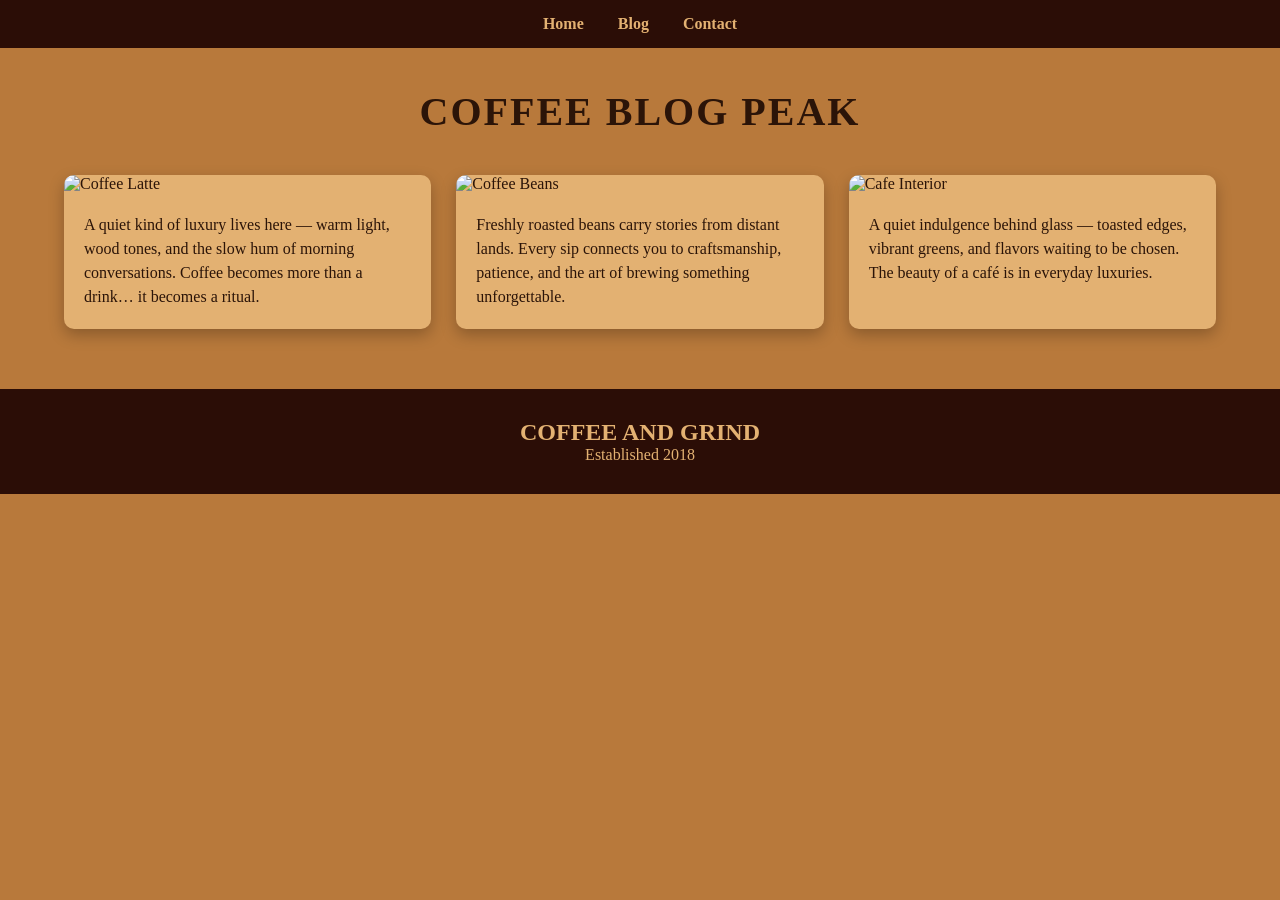
==== blog.html @ ee400663 "Create blog.html for coffee blog layout This HTML file contains the structure and styling for a coff" ====
<!DOCTYPE html>
<html lang="en">
<head>
<meta charset="UTF-8">
<meta name="viewport" content="width=device-width, initial-scale=1.0">
<title>Coffee and Grind | Blog</title>

<style>
* {
    margin: 0;
    padding: 0;
    box-sizing: border-box;
}

body {
    font-family: "Times New Roman", serif;
    background-color: #b8793b;
    color: #2b1408;
}

/* NAVBAR */
nav {
    background-color: #2b0d06;
    padding: 15px;
    text-align: center;
}

nav a {
    color: #e3b172;
    margin: 0 15px;
    text-decoration: none;
    font-weight: bold;
}

/* HEADER */
header {
    text-align: center;
    padding: 40px 20px;
}

header h1 {
    font-size: 2.5rem;
    letter-spacing: 2px;
}

/* GRID */
.container {
    width: 90%;
    margin: auto;
    display: grid;
    grid-template-columns: repeat(auto-fit, minmax(300px, 1fr));
    gap: 25px;
    padding-bottom: 60px;
}

/* CARD */
.card {
    background-color: #e3b172;
    border-radius: 10px;
    overflow: hidden;
    box-shadow: 0 6px 15px rgba(0,0,0,0.25);
    transition: transform 0.3s ease;
}

.card:hover {
    transform: translateY(-8px);
}

.card img {
    width: 100%;
    height: 200px;
    object-fit: cover;
}

.card p {
    padding: 20px;
    line-height: 1.5;
}

/* FOOTER */
footer {
    background-color: #2b0d06;
    color: #e3b172;
    text-align: center;
    padding: 30px 10px;
}
</style>
</head>

<body>

<!-- NAVIGATION -->
<nav>
    <a href="index.html">Home</a>
    <a href="blog.html">Blog</a>
    <a href="contact.html">Contact</a>
</nav>

<header>
    <h1>COFFEE BLOG PEAK</h1>
</header>

<section class="container">

    <div class="card">
        <img src="images/blog1.jpg" alt="Coffee Latte">
        <p>
            A quiet kind of luxury lives here — warm light, wood tones, and the slow hum 
            of morning conversations. Coffee becomes more than a drink… it becomes a ritual.
        </p>
    </div>

    <div class="card">
        <img src="images/blog2.jpg" alt="Coffee Beans">
        <p>
            Freshly roasted beans carry stories from distant lands. Every sip connects you 
            to craftsmanship, patience, and the art of brewing something unforgettable.
        </p>
    </div>

    <div class="card">
        <img src="images/blog3.jpg" alt="Cafe Interior">
        <p>
            A quiet indulgence behind glass — toasted edges, vibrant greens, and flavors 
            waiting to be chosen. The beauty of a café is in everyday luxuries.
        </p>
    </div>

</section>

<footer>
    <h2>COFFEE AND GRIND</h2>
    <p>Established 2018</p>
</footer>

</body>
</html>
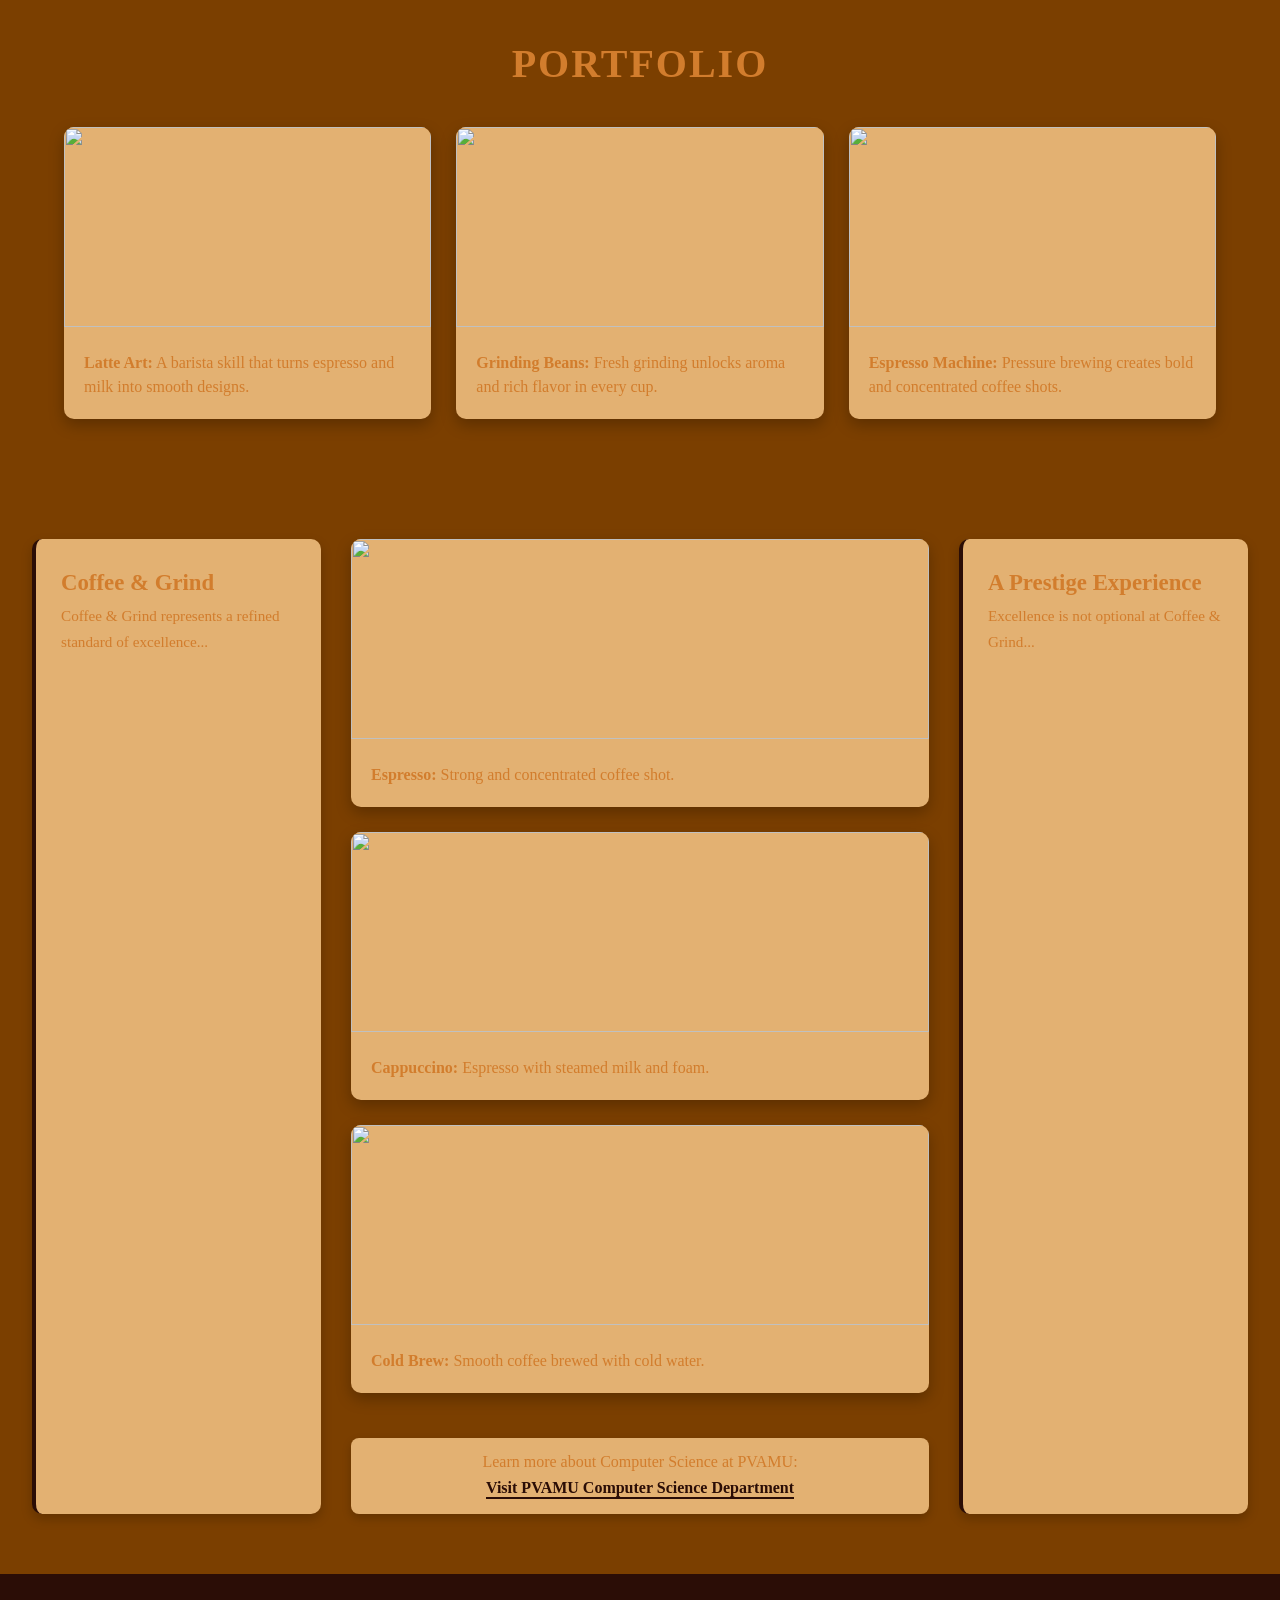
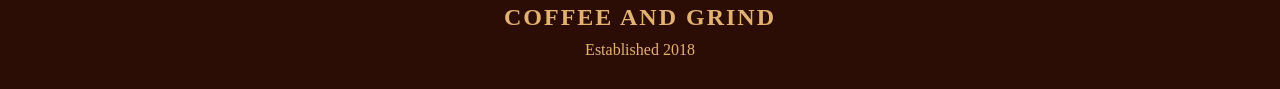
==== commit cb6fb31e: "Update blog title and styling for coffee blog" ====
--- a/blog.html
+++ b/blog.html
@@ -3,9 +3,10 @@
 <head>
 <meta charset="UTF-8">
 <meta name="viewport" content="width=device-width, initial-scale=1.0">
-<title>Coffee and Grind | Blog</title>
+<title>Coffee Blog Peak</title>
 
 <style>
+
 * {
     margin: 0;
     padding: 0;
@@ -13,26 +14,11 @@
 }
 
 body {
-    font-family: "Times New Roman", serif;
-    background-color: #b8793b;
-    color: #2b1408;
-}
-
-/* NAVBAR */
-nav {
-    background-color: #2b0d06;
-    padding: 15px;
-    text-align: center;
-}
-
-nav a {
-    color: #e3b172;
-    margin: 0 15px;
-    text-decoration: none;
-    font-weight: bold;
-}
-
-/* HEADER */
+    font-family: Georgia, serif;
+    background-color: #7b3f00;
+    color: #d27d2d;
+}
+
 header {
     text-align: center;
     padding: 40px 20px;
@@ -43,7 +29,6 @@
     letter-spacing: 2px;
 }
 
-/* GRID */
 .container {
     width: 90%;
     margin: auto;
@@ -53,13 +38,13 @@
     padding-bottom: 60px;
 }
 
-/* CARD */
 .card {
     background-color: #e3b172;
     border-radius: 10px;
     overflow: hidden;
     box-shadow: 0 6px 15px rgba(0,0,0,0.25);
     transition: transform 0.3s ease;
+    cursor: pointer;
 }
 
 .card:hover {
@@ -74,64 +59,197 @@
 
 .card p {
     padding: 20px;
+    font-size: 1rem;
     line-height: 1.5;
 }
 
-/* FOOTER */
+.story-layout {
+    display: grid;
+    grid-template-columns: 1fr 2fr 1fr;
+    gap: 30px;
+    width: 95%;
+    margin: 60px auto;
+}
+
+.story {
+    background: #e3b172;
+    padding: 25px;
+    border-radius: 10px;
+    line-height: 1.7;
+    font-size: 0.95rem;
+    box-shadow: 0 5px 12px rgba(0,0,0,0.2);
+    border-left: 4px solid #2b0d06;
+}
+
+.center-content {
+    display: flex;
+    flex-direction: column;
+    gap: 25px;
+}
+
+.link-box {
+    background: #e3b172;
+    padding: 15px;
+    margin-top: 20px;
+    border-radius: 8px;
+    text-align: center;
+    box-shadow: 0 4px 10px rgba(0,0,0,0.2);
+}
+
+.link-box a {
+    display: inline-block;
+    margin-top: 8px;
+    text-decoration: none;
+    color: #2b0d06;
+    font-weight: bold;
+    border-bottom: 2px solid #2b0d06;
+}
+
+.link-box a:hover {
+    color: #7b3f00;
+}
+
 footer {
     background-color: #2b0d06;
     color: #e3b172;
     text-align: center;
     padding: 30px 10px;
 }
+
+footer h2 {
+    letter-spacing: 2px;
+    margin-bottom: 10px;
+}
+
+/* ===== MODAL ===== */
+
+.modal {
+    display: none;
+    position: fixed;
+    z-index: 1000;
+    left: 0;
+    top: 0;
+    width: 100%;
+    height: 100%;
+    background-color: rgba(0,0,0,0.6);
+}
+
+.modal-content {
+    background: #e3b172;
+    margin: 10% auto;
+    padding: 25px;
+    width: 60%;
+    border-radius: 10px;
+    text-align: center;
+    box-shadow: 0 5px 15px rgba(0,0,0,0.3);
+}
+
+.close {
+    float: right;
+    font-size: 24px;
+    cursor: pointer;
+}
+
 </style>
 </head>
 
 <body>
 
-<!-- NAVIGATION -->
-<nav>
-    <a href="index.html">Home</a>
-    <a href="blog.html">Blog</a>
-    <a href="contact.html">Contact</a>
-</nav>
-
 <header>
-    <h1>COFFEE BLOG PEAK</h1>
+    <h1>PORTFOLIO</h1>
 </header>
 
 <section class="container">
 
     <div class="card">
-        <img src="images/blog1.jpg" alt="Coffee Latte">
-        <p>
-            A quiet kind of luxury lives here — warm light, wood tones, and the slow hum 
-            of morning conversations. Coffee becomes more than a drink… it becomes a ritual.
-        </p>
+        <img src="https://images.unsplash.com/photo-1514432324607-a09d9b4aefdd">
+        <p><b>Latte Art:</b> A barista skill that turns espresso and milk into smooth designs.</p>
     </div>
 
     <div class="card">
-        <img src="images/blog2.jpg" alt="Coffee Beans">
-        <p>
-            Freshly roasted beans carry stories from distant lands. Every sip connects you 
-            to craftsmanship, patience, and the art of brewing something unforgettable.
-        </p>
+        <img src="https://images.unsplash.com/photo-1485808191679-5f86510681a2">
+        <p><b>Grinding Beans:</b> Fresh grinding unlocks aroma and rich flavor in every cup.</p>
     </div>
 
     <div class="card">
-        <img src="images/blog3.jpg" alt="Cafe Interior">
-        <p>
-            A quiet indulgence behind glass — toasted edges, vibrant greens, and flavors 
-            waiting to be chosen. The beauty of a café is in everyday luxuries.
-        </p>
+        <img src="https://images.unsplash.com/photo-1504754524776-8f4f37790ca0">
+        <p><b>Espresso Machine:</b> Pressure brewing creates bold and concentrated coffee shots.</p>
     </div>
 
 </section>
+
+<section class="story-layout">
+
+    <div class="story">
+        <h2>Coffee & Grind</h2>
+        <p>Coffee & Grind represents a refined standard of excellence...</p>
+    </div>
+
+    <div class="center-content">
+
+        <div class="card">
+            <img src="https://images.unsplash.com/photo-1521305916504-4a1121188589">
+            <p><b>Espresso:</b> Strong and concentrated coffee shot.</p>
+        </div>
+
+        <div class="card">
+            <img src="https://images.unsplash.com/photo-1517701604599-bb29b565090c">
+            <p><b>Cappuccino:</b> Espresso with steamed milk and foam.</p>
+        </div>
+
+        <div class="card">
+            <img src="https://images.unsplash.com/photo-1461023058943-07fcbe16d735">
+            <p><b>Cold Brew:</b> Smooth coffee brewed with cold water.</p>
+        </div>
+
+        <div class="link-box">
+            <p>Learn more about Computer Science at PVAMU:</p>
+            <a href="https://www.pvamu.edu/engineering/computer-science/" target="_blank">
+                Visit PVAMU Computer Science Department
+            </a>
+        </div>
+
+    </div>
+
+    <div class="story">
+        <h2>A Prestige Experience</h2>
+        <p>Excellence is not optional at Coffee & Grind...</p>
+    </div>
+
+</section>
+
+<!-- MODAL -->
+<div id="modal1" class="modal">
+  <div class="modal-content">
+    <span class="close" onclick="closeModal('modal1')">&times;</span>
+    <h2>Latte</h2>
+    <p>A latte is creamy, smooth, and made with espresso and steamed milk.</p>
+  </div>
+</div>
 
 <footer>
     <h2>COFFEE AND GRIND</h2>
     <p>Established 2018</p>
 </footer>
 
+<script>
+function openModal(id) {
+    document.getElementById(id).style.display = "block";
+}
+
+function closeModal(id) {
+    document.getElementById(id).style.display = "none";
+}
+
+// close modal when clicking outside
+window.onclick = function(event) {
+    let modal = document.getElementById("modal1");
+    if (event.target == modal) {
+        modal.style.display = "none";
+    }
+}
+</script>
+
 </body>
 </html>
+</html>
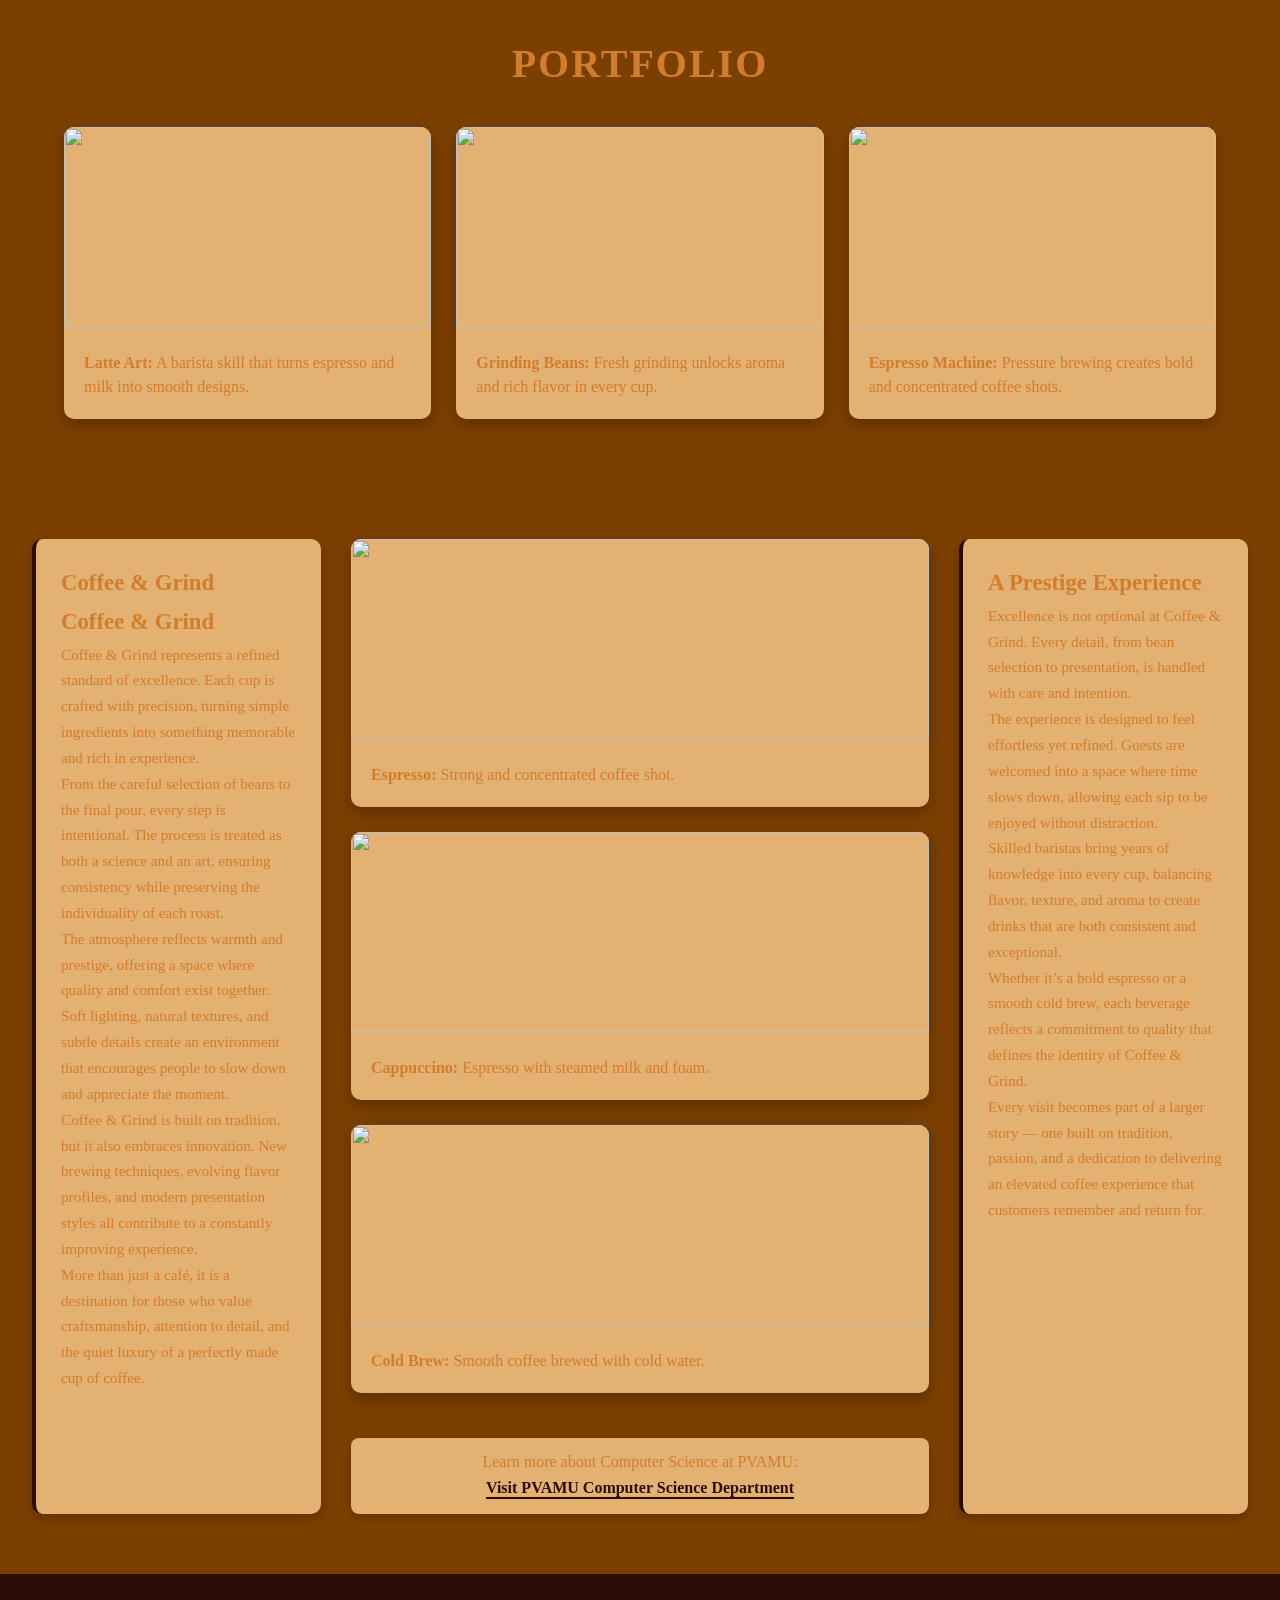
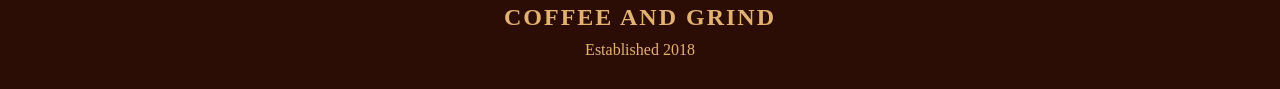
==== commit 13f87af9: "Update blog.html" ====
--- a/blog.html
+++ b/blog.html
@@ -182,8 +182,33 @@
 
     <div class="story">
         <h2>Coffee & Grind</h2>
-        <p>Coffee & Grind represents a refined standard of excellence...</p>
-    </div>
+             <h2>Coffee & Grind</h2>
+        <p>
+        Coffee & Grind represents a refined standard of excellence. Each cup is crafted with precision,
+        turning simple ingredients into something memorable and rich in experience.
+        </p>
+          <p>
+    From the careful selection of beans to the final pour, every step is intentional. The process
+    is treated as both a science and an art, ensuring consistency while preserving the individuality
+    of each roast.
+    </p>
+
+    <p>
+    The atmosphere reflects warmth and prestige, offering a space where quality and comfort exist together.
+    Soft lighting, natural textures, and subtle details create an environment that encourages people to slow down
+    and appreciate the moment.
+    </p>
+
+    <p>
+    Coffee & Grind is built on tradition, but it also embraces innovation. New brewing techniques,
+    evolving flavor profiles, and modern presentation styles all contribute to a constantly improving experience.
+    </p>
+
+    <p>
+    More than just a café, it is a destination for those who value craftsmanship, attention to detail,
+    and the quiet luxury of a perfectly made cup of coffee.
+    </p>
+</div>
 
     <div class="center-content">
 
@@ -213,11 +238,33 @@
 
     <div class="story">
         <h2>A Prestige Experience</h2>
-        <p>Excellence is not optional at Coffee & Grind...</p>
-    </div>
+        <p>
+        Excellence is not optional at Coffee & Grind. Every detail, from bean selection to presentation,
+        is handled with care and intention.
+        </p>
+          <p>
+    The experience is designed to feel effortless yet refined. Guests are welcomed into a space where
+    time slows down, allowing each sip to be enjoyed without distraction.
+    </p>
+
+    <p>
+    Skilled baristas bring years of knowledge into every cup, balancing flavor, texture, and aroma
+    to create drinks that are both consistent and exceptional.
+    </p>
+
+    <p>
+    Whether it’s a bold espresso or a smooth cold brew, each beverage reflects a commitment to quality
+    that defines the identity of Coffee & Grind.
+    </p>
+
+    <p>
+    Every visit becomes part of a larger story — one built on tradition, passion, and a dedication
+    to delivering an elevated coffee experience that customers remember and return for.
+    </p>
+</div>
 
 </section>
-
+    
 <!-- MODAL -->
 <div id="modal1" class="modal">
   <div class="modal-content">
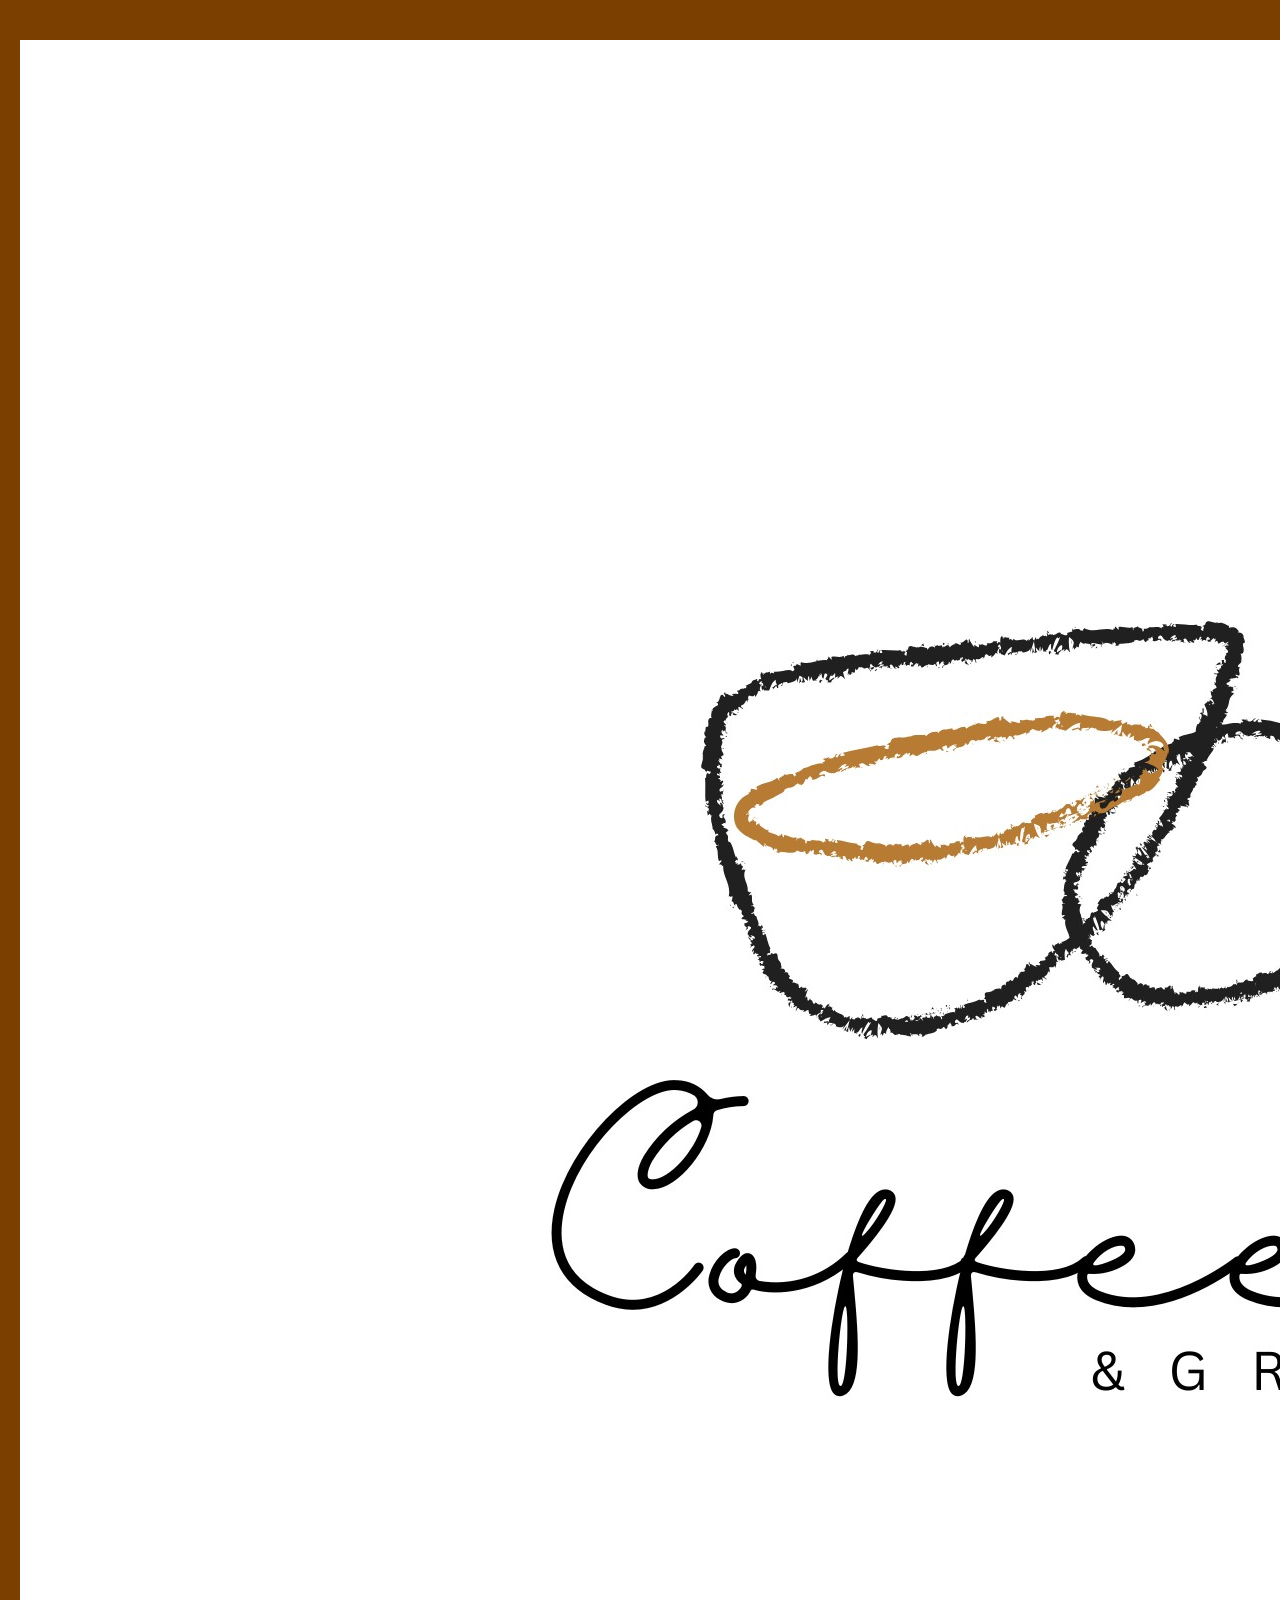
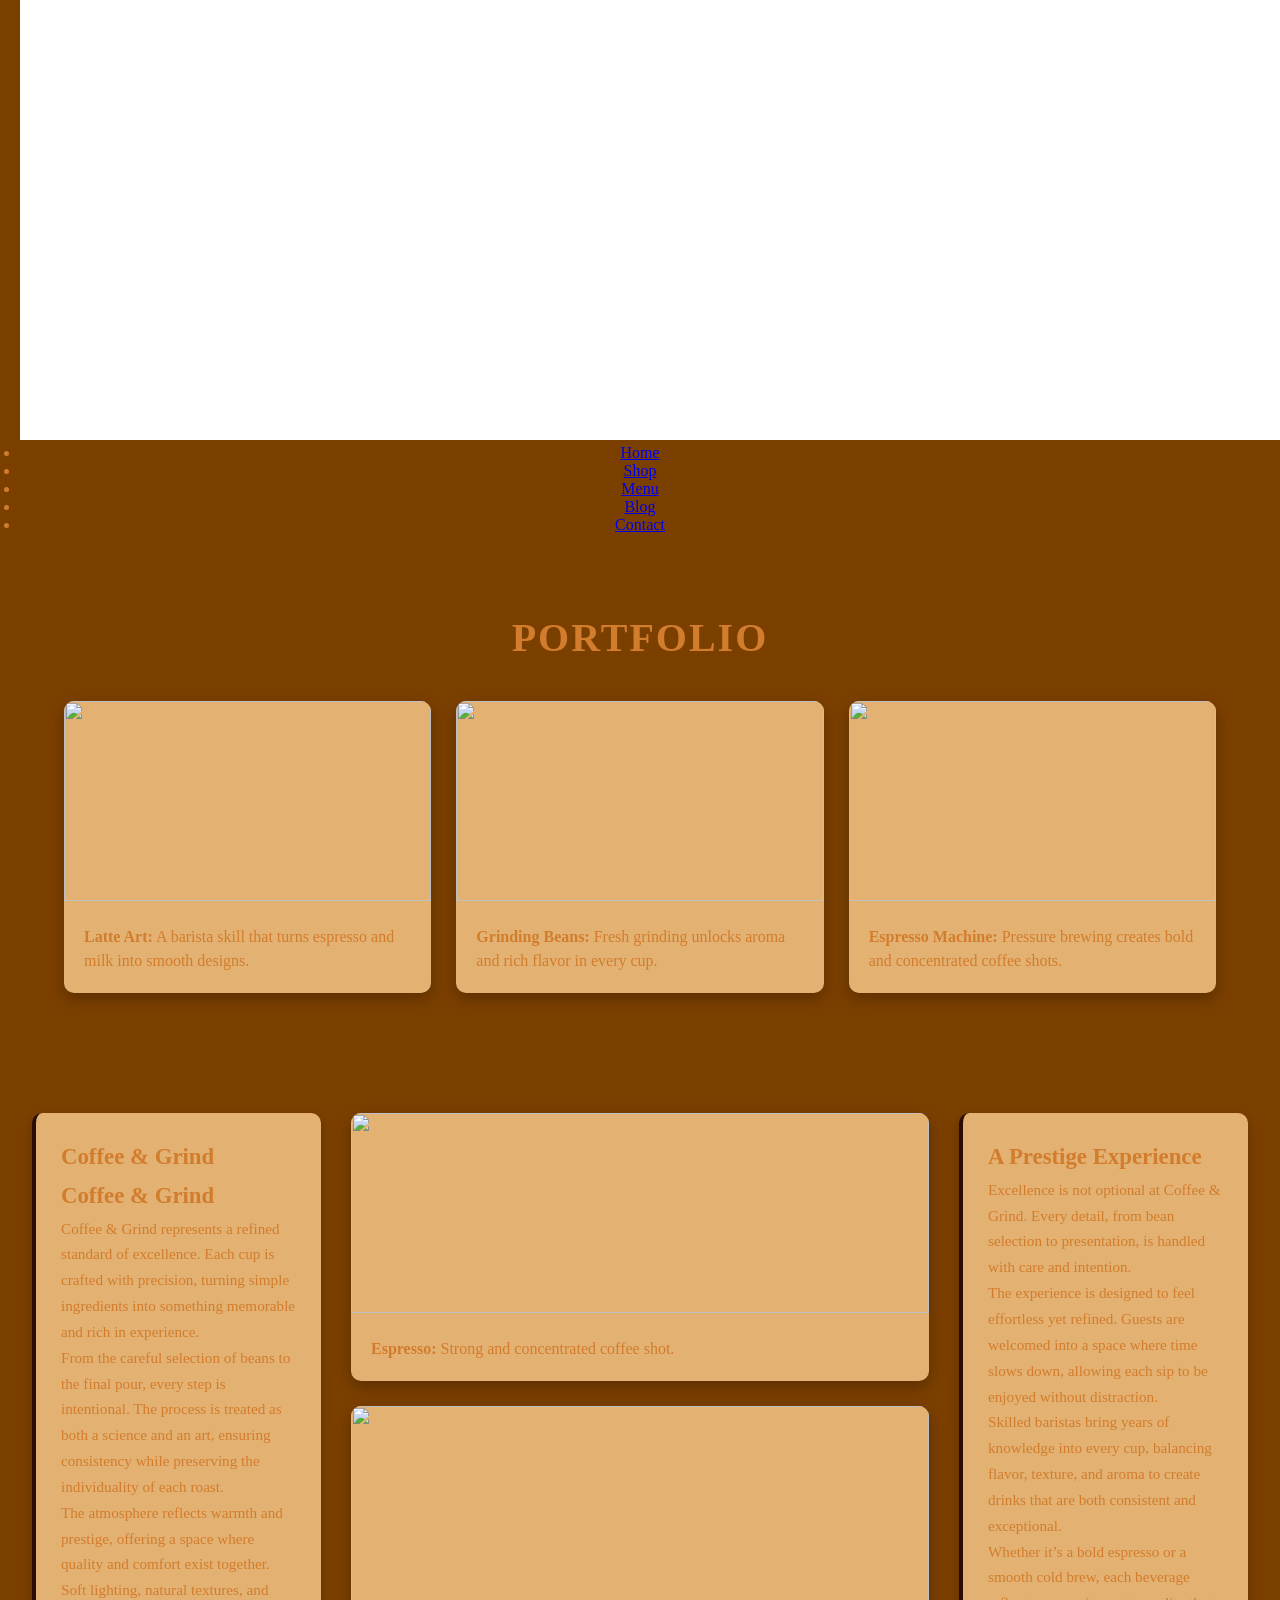
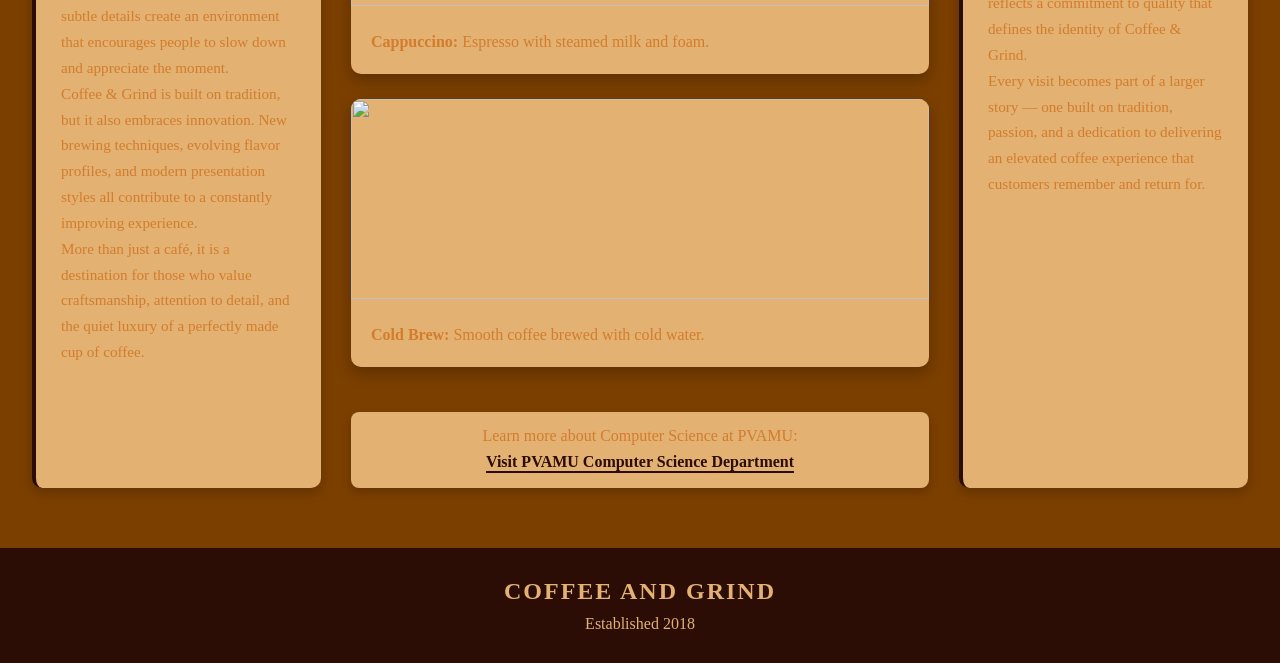
==== commit 95bec6f4: "Add navigation bar to blog.html" ====
--- a/blog.html
+++ b/blog.html
@@ -154,6 +154,25 @@
 </head>
 
 <body>
+
+    <!-- Header -->
+<header>
+    <nav class="navbar">
+        
+        <div class="logo">
+            <img src="logo.png" alt="Coffee and Grind Logo">
+        </div>
+
+        <ul class="nav-links">
+            <li><a href="index.html">Home</a></li>
+            <li><a href="shop.html">Shop</a></li>
+            <li><a href="menu.html">Menu</a></li>
+            <li><a href="blog.html">Blog</a></li>
+            <li><a href="contact.html">Contact</a></li>
+        </ul>
+
+    </nav>
+</header>
 
 <header>
     <h1>PORTFOLIO</h1>
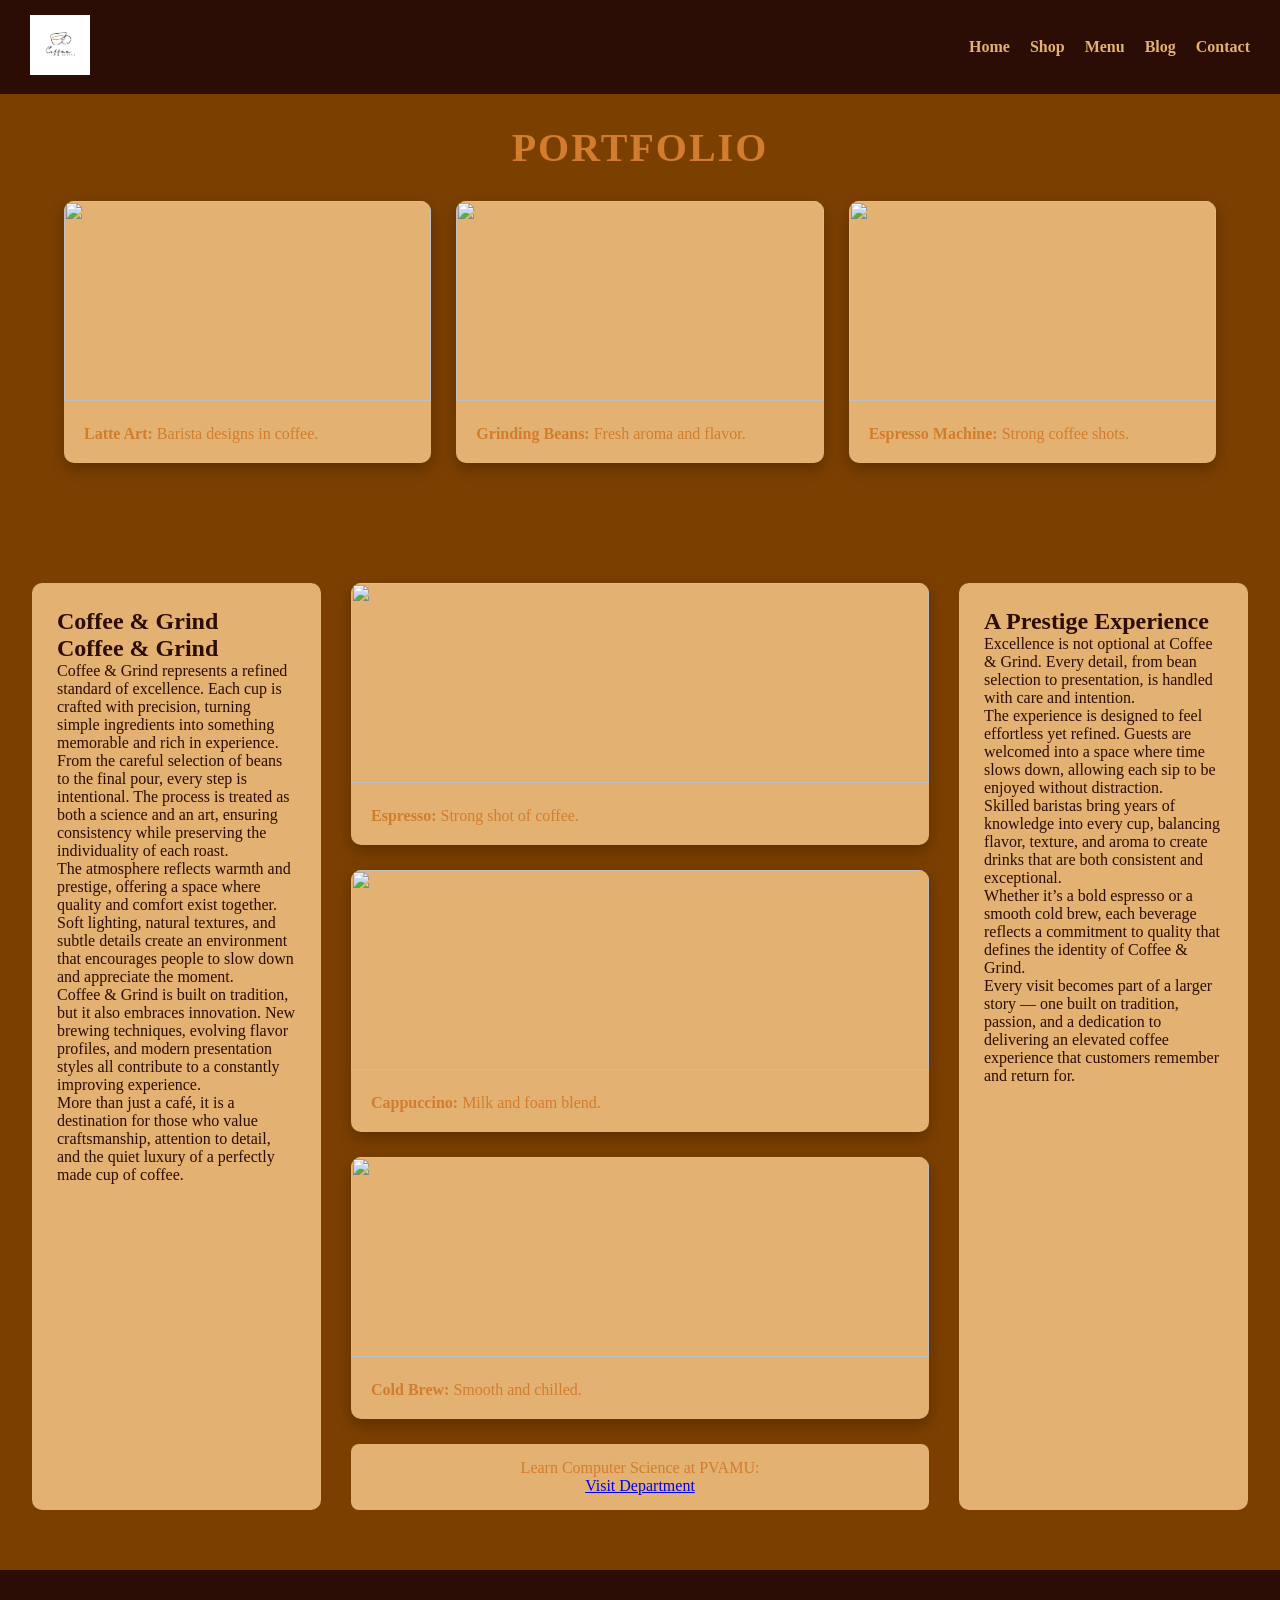
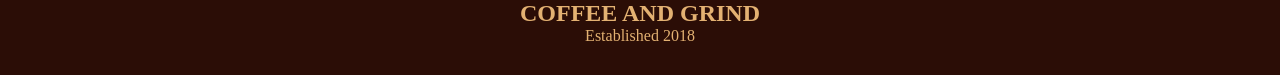
==== commit 910fbe09: "Refactor blog.html with navbar and footer styles" ====
--- a/blog.html
+++ b/blog.html
@@ -19,16 +19,44 @@
     color: #d27d2d;
 }
 
-header {
+/* ===== NAVBAR ===== */
+.navbar {
+    display: flex;
+    justify-content: space-between;
+    align-items: center;
+    padding: 15px 30px;
+    background-color: #2b0d06;
+}
+
+.logo img {
+    width: 60px;
+}
+
+.nav-links {
+    list-style: none;
+    display: flex;
+    gap: 20px;
+}
+
+.nav-links a {
+    text-decoration: none;
+    color: #e3b172;
+    font-weight: bold;
+}
+
+.nav-links a:hover {
+    color: white;
+}
+
+/* ===== PAGE HEADER ===== */
+.page-title {
     text-align: center;
-    padding: 40px 20px;
-}
-
-header h1 {
+    padding: 30px;
     font-size: 2.5rem;
     letter-spacing: 2px;
 }
 
+/* ===== CARDS ===== */
 .container {
     width: 90%;
     margin: auto;
@@ -43,8 +71,8 @@
     border-radius: 10px;
     overflow: hidden;
     box-shadow: 0 6px 15px rgba(0,0,0,0.25);
-    transition: transform 0.3s ease;
     cursor: pointer;
+    transition: 0.3s;
 }
 
 .card:hover {
@@ -59,10 +87,9 @@
 
 .card p {
     padding: 20px;
-    font-size: 1rem;
-    line-height: 1.5;
-}
-
+}
+
+/* ===== STORY SECTION ===== */
 .story-layout {
     display: grid;
     grid-template-columns: 1fr 2fr 1fr;
@@ -75,12 +102,10 @@
     background: #e3b172;
     padding: 25px;
     border-radius: 10px;
-    line-height: 1.7;
-    font-size: 0.95rem;
-    box-shadow: 0 5px 12px rgba(0,0,0,0.2);
-    border-left: 4px solid #2b0d06;
-}
-
+    color: #2b0d06;
+}
+
+/* ===== CENTER ===== */
 .center-content {
     display: flex;
     flex-direction: column;
@@ -90,39 +115,11 @@
 .link-box {
     background: #e3b172;
     padding: 15px;
-    margin-top: 20px;
+    text-align: center;
     border-radius: 8px;
-    text-align: center;
-    box-shadow: 0 4px 10px rgba(0,0,0,0.2);
-}
-
-.link-box a {
-    display: inline-block;
-    margin-top: 8px;
-    text-decoration: none;
-    color: #2b0d06;
-    font-weight: bold;
-    border-bottom: 2px solid #2b0d06;
-}
-
-.link-box a:hover {
-    color: #7b3f00;
-}
-
-footer {
-    background-color: #2b0d06;
-    color: #e3b172;
-    text-align: center;
-    padding: 30px 10px;
-}
-
-footer h2 {
-    letter-spacing: 2px;
-    margin-bottom: 10px;
 }
 
 /* ===== MODAL ===== */
-
 .modal {
     display: none;
     position: fixed;
@@ -141,7 +138,6 @@
     width: 60%;
     border-radius: 10px;
     text-align: center;
-    box-shadow: 0 5px 15px rgba(0,0,0,0.3);
 }
 
 .close {
@@ -150,15 +146,23 @@
     cursor: pointer;
 }
 
+/* ===== FOOTER ===== */
+footer {
+    background-color: #2b0d06;
+    color: #e3b172;
+    text-align: center;
+    padding: 30px;
+}
+
 </style>
 </head>
 
 <body>
 
-    <!-- Header -->
+<!-- NAVBAR -->
 <header>
     <nav class="navbar">
-        
+
         <div class="logo">
             <img src="logo.png" alt="Coffee and Grind Logo">
         </div>
@@ -174,34 +178,35 @@
     </nav>
 </header>
 
-<header>
-    <h1>PORTFOLIO</h1>
-</header>
-
+<!-- TITLE -->
+<h1 class="page-title">PORTFOLIO</h1>
+
+<!-- CARDS -->
 <section class="container">
 
     <div class="card">
         <img src="https://images.unsplash.com/photo-1514432324607-a09d9b4aefdd">
-        <p><b>Latte Art:</b> A barista skill that turns espresso and milk into smooth designs.</p>
+        <p><b>Latte Art:</b> Barista designs in coffee.</p>
     </div>
 
     <div class="card">
         <img src="https://images.unsplash.com/photo-1485808191679-5f86510681a2">
-        <p><b>Grinding Beans:</b> Fresh grinding unlocks aroma and rich flavor in every cup.</p>
+        <p><b>Grinding Beans:</b> Fresh aroma and flavor.</p>
     </div>
 
     <div class="card">
         <img src="https://images.unsplash.com/photo-1504754524776-8f4f37790ca0">
-        <p><b>Espresso Machine:</b> Pressure brewing creates bold and concentrated coffee shots.</p>
+        <p><b>Espresso Machine:</b> Strong coffee shots.</p>
     </div>
 
 </section>
 
+<!-- STORY -->
 <section class="story-layout">
 
     <div class="story">
         <h2>Coffee & Grind</h2>
-             <h2>Coffee & Grind</h2>
+       <h2>Coffee & Grind</h2>
         <p>
         Coffee & Grind represents a refined standard of excellence. Each cup is crafted with precision,
         turning simple ingredients into something memorable and rich in experience.
@@ -228,28 +233,27 @@
     and the quiet luxury of a perfectly made cup of coffee.
     </p>
 </div>
-
     <div class="center-content">
 
         <div class="card">
             <img src="https://images.unsplash.com/photo-1521305916504-4a1121188589">
-            <p><b>Espresso:</b> Strong and concentrated coffee shot.</p>
+            <p><b>Espresso:</b> Strong shot of coffee.</p>
         </div>
 
         <div class="card">
             <img src="https://images.unsplash.com/photo-1517701604599-bb29b565090c">
-            <p><b>Cappuccino:</b> Espresso with steamed milk and foam.</p>
+            <p><b>Cappuccino:</b> Milk and foam blend.</p>
         </div>
 
         <div class="card">
             <img src="https://images.unsplash.com/photo-1461023058943-07fcbe16d735">
-            <p><b>Cold Brew:</b> Smooth coffee brewed with cold water.</p>
+            <p><b>Cold Brew:</b> Smooth and chilled.</p>
         </div>
 
         <div class="link-box">
-            <p>Learn more about Computer Science at PVAMU:</p>
+            <p>Learn Computer Science at PVAMU:</p>
             <a href="https://www.pvamu.edu/engineering/computer-science/" target="_blank">
-                Visit PVAMU Computer Science Department
+                Visit Department
             </a>
         </div>
 
@@ -283,16 +287,17 @@
 </div>
 
 </section>
-    
+
 <!-- MODAL -->
 <div id="modal1" class="modal">
   <div class="modal-content">
     <span class="close" onclick="closeModal('modal1')">&times;</span>
     <h2>Latte</h2>
-    <p>A latte is creamy, smooth, and made with espresso and steamed milk.</p>
+    <p>Creamy espresso-based drink with milk.</p>
   </div>
 </div>
 
+<!-- FOOTER -->
 <footer>
     <h2>COFFEE AND GRIND</h2>
     <p>Established 2018</p>
@@ -307,7 +312,6 @@
     document.getElementById(id).style.display = "none";
 }
 
-// close modal when clicking outside
 window.onclick = function(event) {
     let modal = document.getElementById("modal1");
     if (event.target == modal) {
@@ -318,4 +322,3 @@
 
 </body>
 </html>
-</html>
